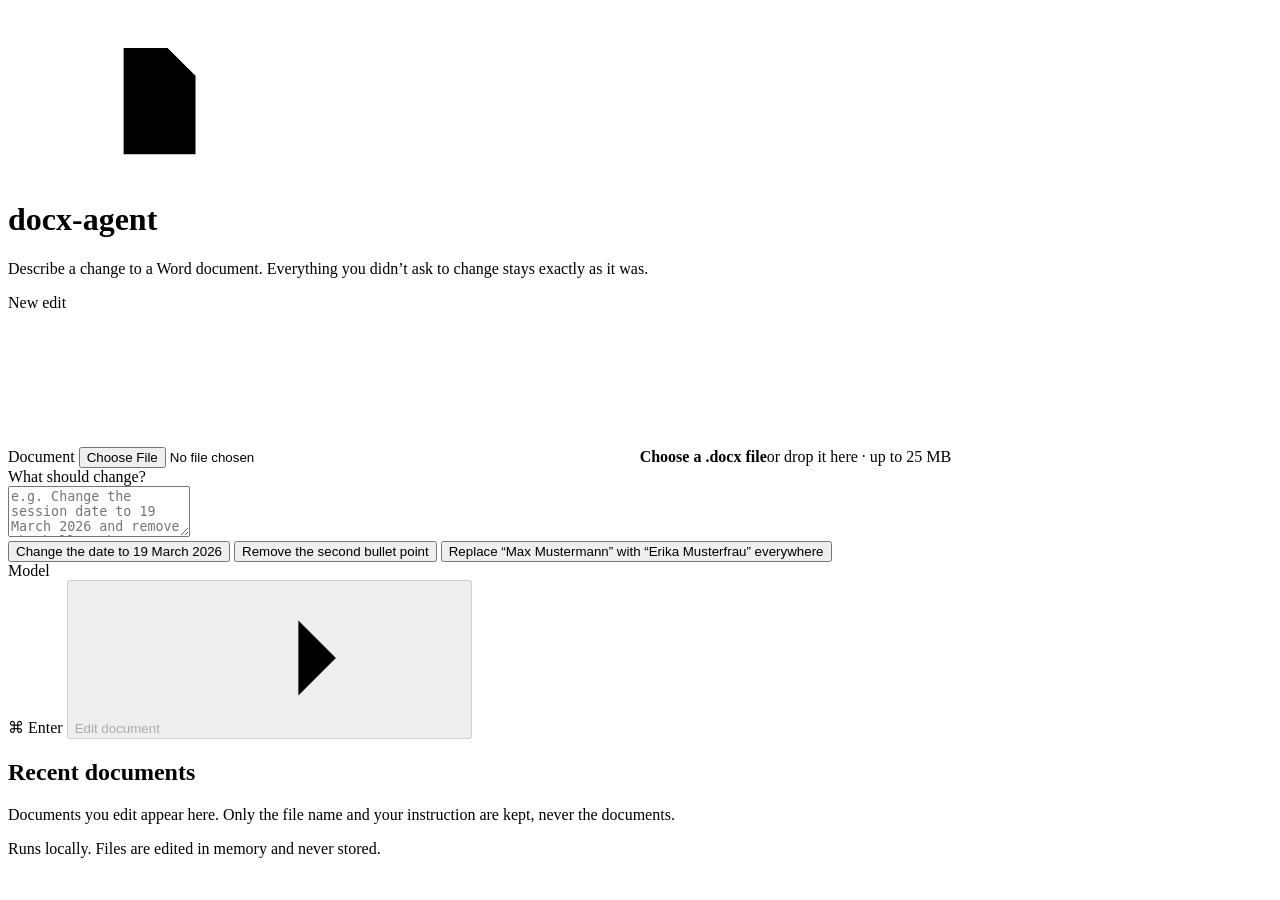
==== src/docx_agent/web/static/index.html @ c294f310 "Add Frontend" ====
<!doctype html>
<html lang="en">
<head>
  <meta charset="utf-8">
  <meta name="viewport" content="width=device-width, initial-scale=1">
  <meta name="theme-color" content="#f5f5f3">
  <title>docx-agent</title>
  <link rel="icon" href="data:image/svg+xml,%3Csvg xmlns='http://www.w3.org/2000/svg' viewBox='0 0 32 32'%3E%3Crect width='32' height='32' rx='7.2' fill='%23121316'/%3E%3Cpath d='M10 7.5h8l4.5 4.5v12.5H10z' fill='none' stroke='%23fff' stroke-width='1.75' stroke-linejoin='round'/%3E%3Cpath d='M13.5 16.5v5' stroke='%238db4ff' stroke-width='2' stroke-linecap='round'/%3E%3C/svg%3E">
  <link rel="preload" href="/static/fonts/MonaSans-latin.woff2" as="font" type="font/woff2" crossorigin>
  <link rel="stylesheet" href="/static/app.css">
  <script type="module" src="/static/app.js"></script>
</head>
<body>
  <svg width="0" height="0" class="sprite" aria-hidden="true">
    <symbol id="i-doc" viewBox="0 0 24 24"><path d="M6.5 3.5h7L18 8v12.5H6.5z"/><path d="M13.5 3.5V8H18"/></symbol>
    <symbol id="i-chevron" viewBox="0 0 24 24"><path d="m9.5 6 6 6-6 6"/></symbol>
    <symbol id="i-download" viewBox="0 0 24 24"><path d="M12 4.5v10.5m0 0-4.25-4.25M12 15l4.25-4.25M5.5 19.5h13"/></symbol>
    <symbol id="i-check" viewBox="0 0 24 24"><path d="m6.5 12.5 3.5 3.5 7.5-8"/></symbol>
    <symbol id="i-x" viewBox="0 0 24 24"><path d="M7.5 7.5l9 9m0-9-9 9"/></symbol>
    <symbol id="i-link" viewBox="0 0 24 24"><path d="M7.5 16.5 16.5 7.5M9 7.5h7.5V15"/></symbol>
    <symbol id="i-back" viewBox="0 0 24 24"><path d="M9.5 7 5 11.5 9.5 16"/><path d="M5.5 11.5H14a4.5 4.5 0 0 1 0 9h-2"/></symbol>
    <symbol id="i-alert" viewBox="0 0 24 24"><circle cx="12" cy="12" r="8.5"/><path d="M12 7.75v5"/><path d="M12 16.25h.01"/></symbol>
    <symbol id="i-upload" viewBox="0 0 24 24"><path d="M12 15.5V5m0 0L7.75 9.25M12 5l4.25 4.25M5.5 19.5h13"/></symbol>
  </svg>

  <main class="page">
    <header class="masthead">
      <div class="tile" aria-hidden="true">
        <svg class="glyph"><use href="#i-doc"/></svg>
        <span class="tile-caret"></span>
      </div>
      <h1>docx-agent</h1>
      <p class="lede">Describe a change to a Word document. Everything you didn’t ask to change stays exactly as it was.</p>
    </header>

    <section class="window" aria-labelledby="window-title">
      <div class="window-bar">
        <span class="dots" aria-hidden="true"><i></i><i></i><i></i></span>
        <span class="window-title" id="window-title">New edit</span>
      </div>

      <!-- Compose -->
      <form class="view" id="view-compose" novalidate>
        <div class="field-group">
          <span class="label" id="file-label">Document</span>
          <label class="drop" id="drop" aria-labelledby="file-label">
            <input id="file" type="file" accept=".docx,application/vnd.openxmlformats-officedocument.wordprocessingml.document" class="visually-hidden">
            <span class="drop-empty">
              <span class="drop-icon" aria-hidden="true"><svg class="glyph"><use href="#i-upload"/></svg></span>
              <span class="drop-text"><strong>Choose a .docx file</strong><span>or drop it here · up to <span id="max-mb">25</span> MB</span></span>
            </span>
            <span class="drop-file" hidden>
              <span class="file-tile" aria-hidden="true"><svg class="glyph"><use href="#i-doc"/></svg></span>
              <span class="file-meta"><strong id="file-name"></strong><span id="file-size"></span></span>
              <span class="action-link small" aria-hidden="true">Change</span>
            </span>
          </label>
          <p class="field-error" id="file-error" role="alert" hidden></p>
        </div>

        <div class="field-group">
          <label class="label" for="instruction">What should change?</label>
          <div class="field">
            <textarea id="instruction" rows="3" maxlength="4000" placeholder="e.g. Change the session date to 19 March 2026 and remove the bullet about breathing exercises."></textarea>
          </div>
          <div class="examples" aria-label="Example instructions">
            <button type="button" class="example">Change the date to 19 March 2026</button>
            <button type="button" class="example">Remove the second bullet point</button>
            <button type="button" class="example">Replace “Max Mustermann” with “Erika Musterfrau” everywhere</button>
          </div>
        </div>

        <div class="compose-foot">
          <div class="model" id="model-picker">
            <span class="label" id="model-label">Model</span>
            <div class="segmented" role="radiogroup" aria-labelledby="model-label" id="providers"></div>
            <span class="caption" id="model-id"></span>
          </div>
          <div class="submit">
            <span class="caption kbd-hint" aria-hidden="true">⌘ Enter</span>
            <button class="action-primary" id="submit" type="submit" disabled>Edit document <svg class="glyph"><use href="#i-chevron"/></svg></button>
          </div>
        </div>
        <p class="field-error" id="submit-error" role="alert" hidden></p>
      </form>

      <!-- Working -->
      <section class="view" id="view-working" hidden aria-labelledby="working-title">
        <div class="job-head">
          <span class="file-tile" aria-hidden="true"><svg class="glyph"><use href="#i-doc"/></svg></span>
          <div>
            <h2 class="job-title" id="working-title" tabindex="-1"></h2>
            <p class="job-instruction" id="working-instruction"></p>
          </div>
        </div>
        <ol class="steps" id="steps" role="status" aria-live="polite"></ol>
        <p class="caption elapsed" id="elapsed"></p>
      </section>

      <!-- Question -->
      <form class="view" id="view-question" hidden novalidate aria-labelledby="question-title">
        <div class="ask">
          <h2 class="ask-title" id="question-title" tabindex="-1">One question before editing</h2>
          <p class="ask-text" id="question-text"></p>
        </div>
        <div class="field-group">
          <label class="label" for="answer">Your answer</label>
          <div class="field"><textarea id="answer" rows="2" maxlength="4000"></textarea></div>
        </div>
        <div class="actions">
          <button class="action-primary" type="submit" id="answer-submit">Send answer <svg class="glyph"><use href="#i-chevron"/></svg></button>
          <button class="action-text" type="button" data-action="restart">Cancel</button>
        </div>
        <p class="field-error" id="answer-error" role="alert" hidden></p>
      </form>

      <!-- Result -->
      <section class="view" id="view-result" hidden aria-labelledby="result-title">
        <p class="receipt"><span class="live-dot" aria-hidden="true"></span>Saved and verified</p>
        <h2 class="result-title" id="result-title" tabindex="-1"></h2>
        <p class="result-summary" id="result-summary"></p>
        <dl class="meta" id="result-meta"></dl>
        <h3 class="section-label">Changes</h3>
        <ol class="changes" id="changes"></ol>
        <div class="actions">
          <a class="action-primary" id="download" href="#" download>Download edited document <svg class="glyph"><use href="#i-download"/></svg></a>
          <button class="action-text" type="button" data-action="restart"><svg class="glyph"><use href="#i-back"/></svg>Edit another document</button>
        </div>
      </section>

      <!-- Not saved (agent declined / checks rejected) and errors -->
      <section class="view" id="view-failed" hidden aria-labelledby="failed-title">
        <p class="notice"><svg class="glyph"><use href="#i-alert"/></svg><span id="failed-kind">Nothing was saved</span></p>
        <h2 class="result-title" id="failed-title" tabindex="-1"></h2>
        <p class="result-summary" id="failed-message"></p>
        <ul class="violations" id="violations" hidden></ul>
        <p class="caption">Your original file was not modified.</p>
        <div class="actions">
          <button class="action-primary" type="button" data-action="retry">Try again <svg class="glyph"><use href="#i-chevron"/></svg></button>
          <button class="action-text" type="button" data-action="restart"><svg class="glyph"><use href="#i-back"/></svg>Start over</button>
        </div>
      </section>
    </section>

    <section class="history" aria-labelledby="history-title">
      <div class="history-head">
        <h2 id="history-title">Recent documents</h2>
        <button class="action-text small" type="button" id="history-clear" hidden>Clear</button>
      </div>
      <ol class="history-list" id="history-list"></ol>
      <p class="caption" id="history-empty">Documents you edit appear here. Only the file name and your instruction are kept, never the documents.</p>
    </section>

    <footer class="foot caption">
      <span>Runs locally. Files are edited in memory and never stored.</span>
      <span id="version"></span>
    </footer>
  </main>
</body>
</html>
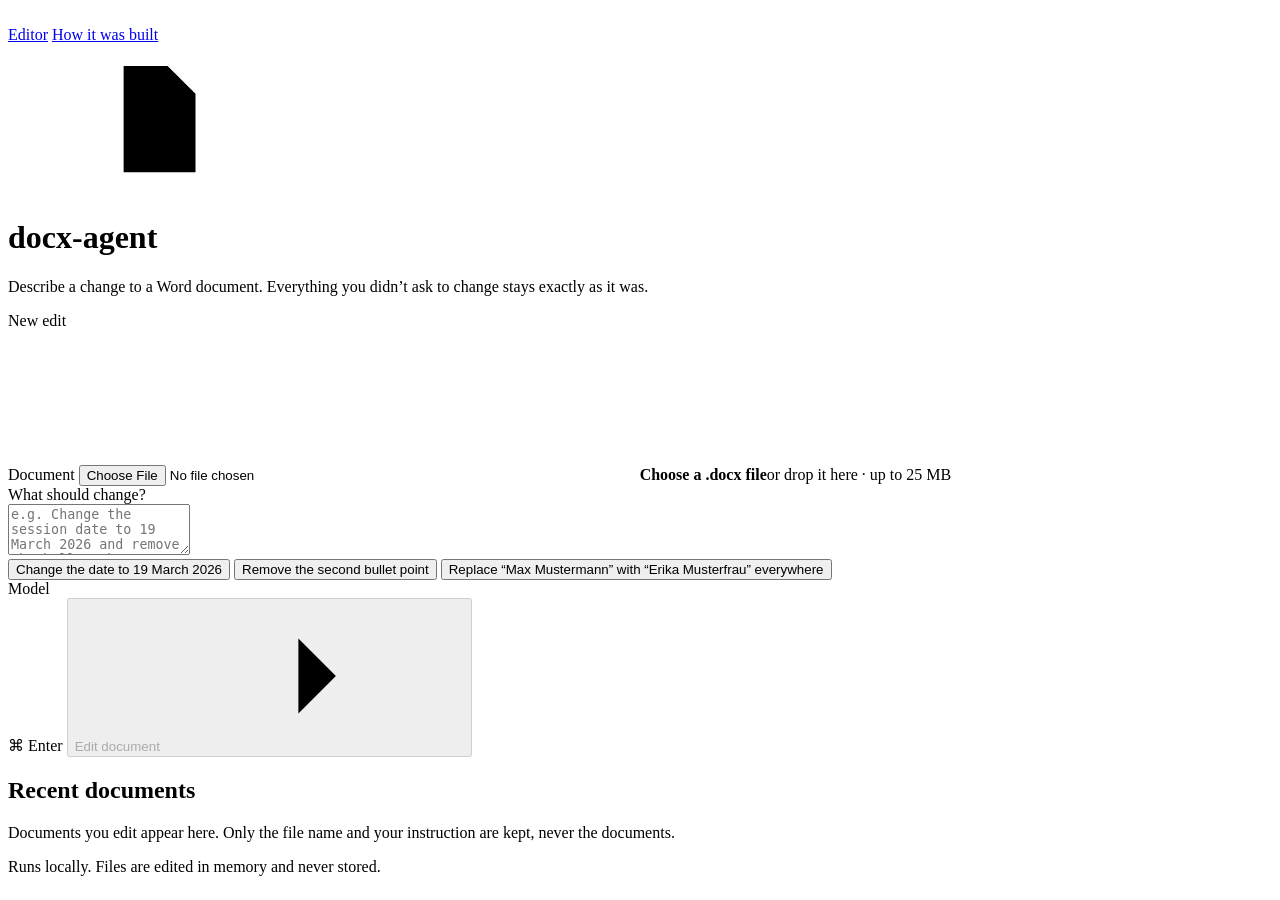
==== commit 36004777: "Final touches and small fixes" ====
--- a/src/docx_agent/web/static/index.html
+++ b/src/docx_agent/web/static/index.html
@@ -24,6 +24,11 @@
   </svg>
 
   <main class="page">
+    <nav class="topnav" aria-label="Sections">
+      <a href="/" aria-current="page">Editor</a>
+      <a href="/docs">How it was built</a>
+    </nav>
+
     <header class="masthead">
       <div class="tile" aria-hidden="true">
         <svg class="glyph"><use href="#i-doc"/></svg>
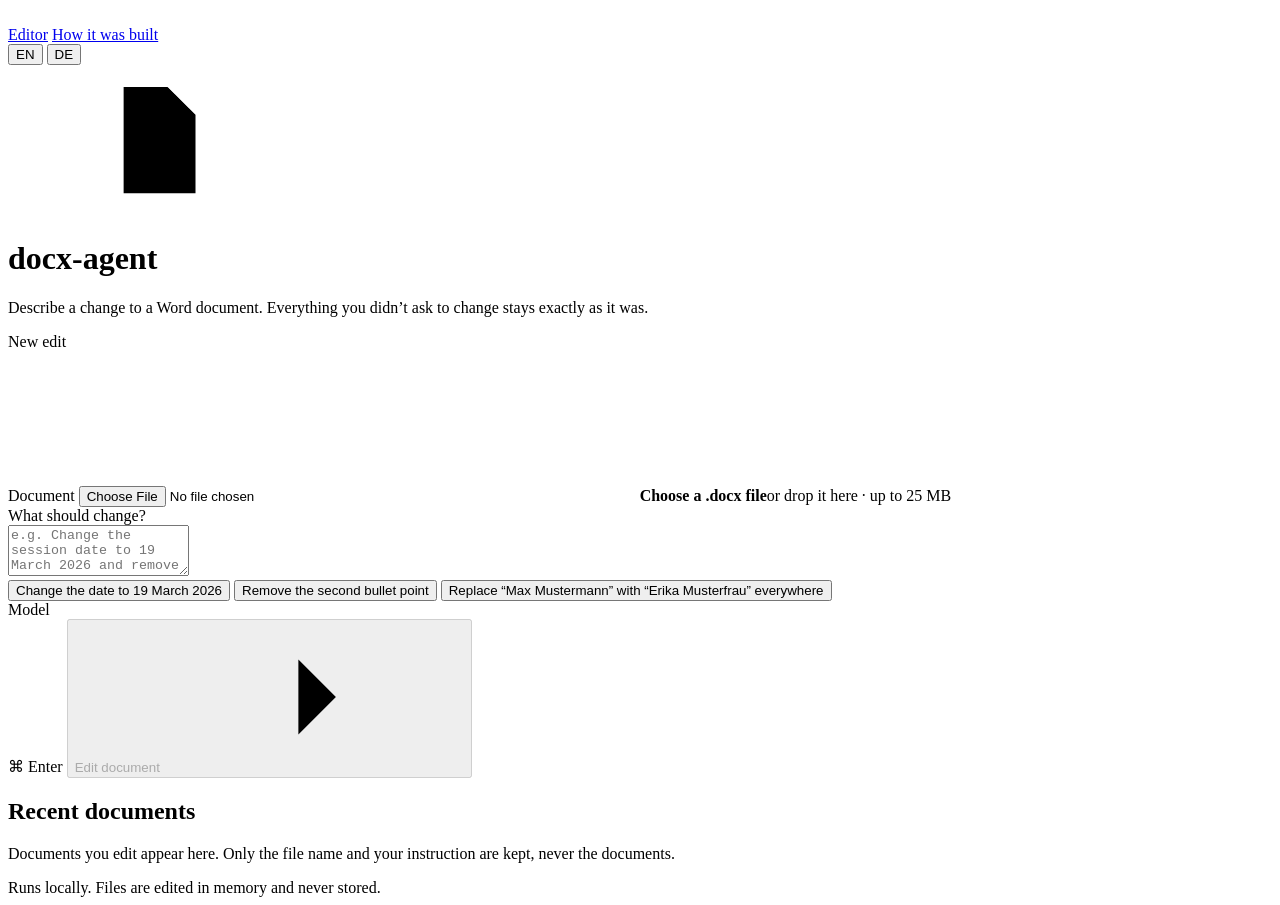
==== commit ba383701: "Add german for the website" ====
--- a/src/docx_agent/web/static/index.html
+++ b/src/docx_agent/web/static/index.html
@@ -24,10 +24,16 @@
   </svg>
 
   <main class="page">
-    <nav class="topnav" aria-label="Sections">
-      <a href="/" aria-current="page">Editor</a>
-      <a href="/docs">How it was built</a>
-    </nav>
+    <div class="topbar">
+      <nav class="topnav" aria-label="Sections" data-i18n-aria="nav.label">
+        <a href="/" aria-current="page" data-i18n="nav.editor">Editor</a>
+        <a href="/docs" data-i18n="nav.docs">How it was built</a>
+      </nav>
+      <div class="langswitch" role="group" aria-label="Language" data-i18n-aria="lang.label">
+        <button type="button" data-set-lang="en" lang="en" aria-pressed="true">EN</button>
+        <button type="button" data-set-lang="de" lang="de" aria-pressed="false">DE</button>
+      </div>
+    </div>
 
     <header class="masthead">
       <div class="tile" aria-hidden="true">
@@ -35,7 +41,7 @@
         <span class="tile-caret"></span>
       </div>
       <h1>docx-agent</h1>
-      <p class="lede">Describe a change to a Word document. Everything you didn’t ask to change stays exactly as it was.</p>
+      <p class="lede" data-i18n="lede">Describe a change to a Word document. Everything you didn’t ask to change stays exactly as it was.</p>
     </header>
 
     <section class="window" aria-labelledby="window-title">
@@ -47,43 +53,43 @@
       <!-- Compose -->
       <form class="view" id="view-compose" novalidate>
         <div class="field-group">
-          <span class="label" id="file-label">Document</span>
+          <span class="label" id="file-label" data-i18n="label.document">Document</span>
           <label class="drop" id="drop" aria-labelledby="file-label">
             <input id="file" type="file" accept=".docx,application/vnd.openxmlformats-officedocument.wordprocessingml.document" class="visually-hidden">
             <span class="drop-empty">
               <span class="drop-icon" aria-hidden="true"><svg class="glyph"><use href="#i-upload"/></svg></span>
-              <span class="drop-text"><strong>Choose a .docx file</strong><span>or drop it here · up to <span id="max-mb">25</span> MB</span></span>
+              <span class="drop-text"><strong data-i18n="drop.choose">Choose a .docx file</strong><span id="drop-hint">or drop it here · up to 25 MB</span></span>
             </span>
             <span class="drop-file" hidden>
               <span class="file-tile" aria-hidden="true"><svg class="glyph"><use href="#i-doc"/></svg></span>
               <span class="file-meta"><strong id="file-name"></strong><span id="file-size"></span></span>
-              <span class="action-link small" aria-hidden="true">Change</span>
+              <span class="action-link small" aria-hidden="true" data-i18n="drop.change">Change</span>
             </span>
           </label>
           <p class="field-error" id="file-error" role="alert" hidden></p>
         </div>
 
         <div class="field-group">
-          <label class="label" for="instruction">What should change?</label>
+          <label class="label" for="instruction" data-i18n="label.instruction">What should change?</label>
           <div class="field">
-            <textarea id="instruction" rows="3" maxlength="4000" placeholder="e.g. Change the session date to 19 March 2026 and remove the bullet about breathing exercises."></textarea>
+            <textarea id="instruction" rows="3" maxlength="4000" data-i18n-placeholder="instruction.placeholder" placeholder="e.g. Change the session date to 19 March 2026 and remove the bullet about breathing exercises."></textarea>
           </div>
-          <div class="examples" aria-label="Example instructions">
-            <button type="button" class="example">Change the date to 19 March 2026</button>
-            <button type="button" class="example">Remove the second bullet point</button>
-            <button type="button" class="example">Replace “Max Mustermann” with “Erika Musterfrau” everywhere</button>
+          <div class="examples" aria-label="Example instructions" data-i18n-aria="examples.label">
+            <button type="button" class="example" data-i18n="example.1">Change the date to 19 March 2026</button>
+            <button type="button" class="example" data-i18n="example.2">Remove the second bullet point</button>
+            <button type="button" class="example" data-i18n="example.3">Replace “Max Mustermann” with “Erika Musterfrau” everywhere</button>
           </div>
         </div>
 
         <div class="compose-foot">
           <div class="model" id="model-picker">
-            <span class="label" id="model-label">Model</span>
+            <span class="label" id="model-label" data-i18n="label.model">Model</span>
             <div class="segmented" role="radiogroup" aria-labelledby="model-label" id="providers"></div>
             <span class="caption" id="model-id"></span>
           </div>
           <div class="submit">
             <span class="caption kbd-hint" aria-hidden="true">⌘ Enter</span>
-            <button class="action-primary" id="submit" type="submit" disabled>Edit document <svg class="glyph"><use href="#i-chevron"/></svg></button>
+            <button class="action-primary" id="submit" type="submit" disabled><span data-i18n="submit">Edit document</span> <svg class="glyph"><use href="#i-chevron"/></svg></button>
           </div>
         </div>
         <p class="field-error" id="submit-error" role="alert" hidden></p>
@@ -105,31 +111,31 @@
       <!-- Question -->
       <form class="view" id="view-question" hidden novalidate aria-labelledby="question-title">
         <div class="ask">
-          <h2 class="ask-title" id="question-title" tabindex="-1">One question before editing</h2>
+          <h2 class="ask-title" id="question-title" tabindex="-1" data-i18n="question.title">One question before editing</h2>
           <p class="ask-text" id="question-text"></p>
         </div>
         <div class="field-group">
-          <label class="label" for="answer">Your answer</label>
+          <label class="label" for="answer" data-i18n="label.answer">Your answer</label>
           <div class="field"><textarea id="answer" rows="2" maxlength="4000"></textarea></div>
         </div>
         <div class="actions">
-          <button class="action-primary" type="submit" id="answer-submit">Send answer <svg class="glyph"><use href="#i-chevron"/></svg></button>
-          <button class="action-text" type="button" data-action="restart">Cancel</button>
+          <button class="action-primary" type="submit" id="answer-submit"><span data-i18n="answer.send">Send answer</span> <svg class="glyph"><use href="#i-chevron"/></svg></button>
+          <button class="action-text" type="button" data-action="restart" data-i18n="cancel">Cancel</button>
         </div>
         <p class="field-error" id="answer-error" role="alert" hidden></p>
       </form>
 
       <!-- Result -->
       <section class="view" id="view-result" hidden aria-labelledby="result-title">
-        <p class="receipt"><span class="live-dot" aria-hidden="true"></span>Saved and verified</p>
+        <p class="receipt"><span class="live-dot" aria-hidden="true"></span><span data-i18n="result.receipt">Saved and verified</span></p>
         <h2 class="result-title" id="result-title" tabindex="-1"></h2>
         <p class="result-summary" id="result-summary"></p>
         <dl class="meta" id="result-meta"></dl>
-        <h3 class="section-label">Changes</h3>
+        <h3 class="section-label" data-i18n="result.changes">Changes</h3>
         <ol class="changes" id="changes"></ol>
         <div class="actions">
-          <a class="action-primary" id="download" href="#" download>Download edited document <svg class="glyph"><use href="#i-download"/></svg></a>
-          <button class="action-text" type="button" data-action="restart"><svg class="glyph"><use href="#i-back"/></svg>Edit another document</button>
+          <a class="action-primary" id="download" href="#" download><span data-i18n="result.download">Download edited document</span> <svg class="glyph"><use href="#i-download"/></svg></a>
+          <button class="action-text" type="button" data-action="restart"><svg class="glyph"><use href="#i-back"/></svg><span data-i18n="result.another">Edit another document</span></button>
         </div>
       </section>
 
@@ -139,25 +145,25 @@
         <h2 class="result-title" id="failed-title" tabindex="-1"></h2>
         <p class="result-summary" id="failed-message"></p>
         <ul class="violations" id="violations" hidden></ul>
-        <p class="caption">Your original file was not modified.</p>
+        <p class="caption" data-i18n="failed.original">Your original file was not modified.</p>
         <div class="actions">
-          <button class="action-primary" type="button" data-action="retry">Try again <svg class="glyph"><use href="#i-chevron"/></svg></button>
-          <button class="action-text" type="button" data-action="restart"><svg class="glyph"><use href="#i-back"/></svg>Start over</button>
+          <button class="action-primary" type="button" data-action="retry"><span data-i18n="failed.retry">Try again</span> <svg class="glyph"><use href="#i-chevron"/></svg></button>
+          <button class="action-text" type="button" data-action="restart"><svg class="glyph"><use href="#i-back"/></svg><span data-i18n="failed.restart">Start over</span></button>
         </div>
       </section>
     </section>
 
     <section class="history" aria-labelledby="history-title">
       <div class="history-head">
-        <h2 id="history-title">Recent documents</h2>
-        <button class="action-text small" type="button" id="history-clear" hidden>Clear</button>
+        <h2 id="history-title" data-i18n="history.title">Recent documents</h2>
+        <button class="action-text small" type="button" id="history-clear" hidden data-i18n="history.clear">Clear</button>
       </div>
       <ol class="history-list" id="history-list"></ol>
       <p class="caption" id="history-empty">Documents you edit appear here. Only the file name and your instruction are kept, never the documents.</p>
     </section>
 
     <footer class="foot caption">
-      <span>Runs locally. Files are edited in memory and never stored.</span>
+      <span data-i18n="foot.local">Runs locally. Files are edited in memory and never stored.</span>
       <span id="version"></span>
     </footer>
   </main>
